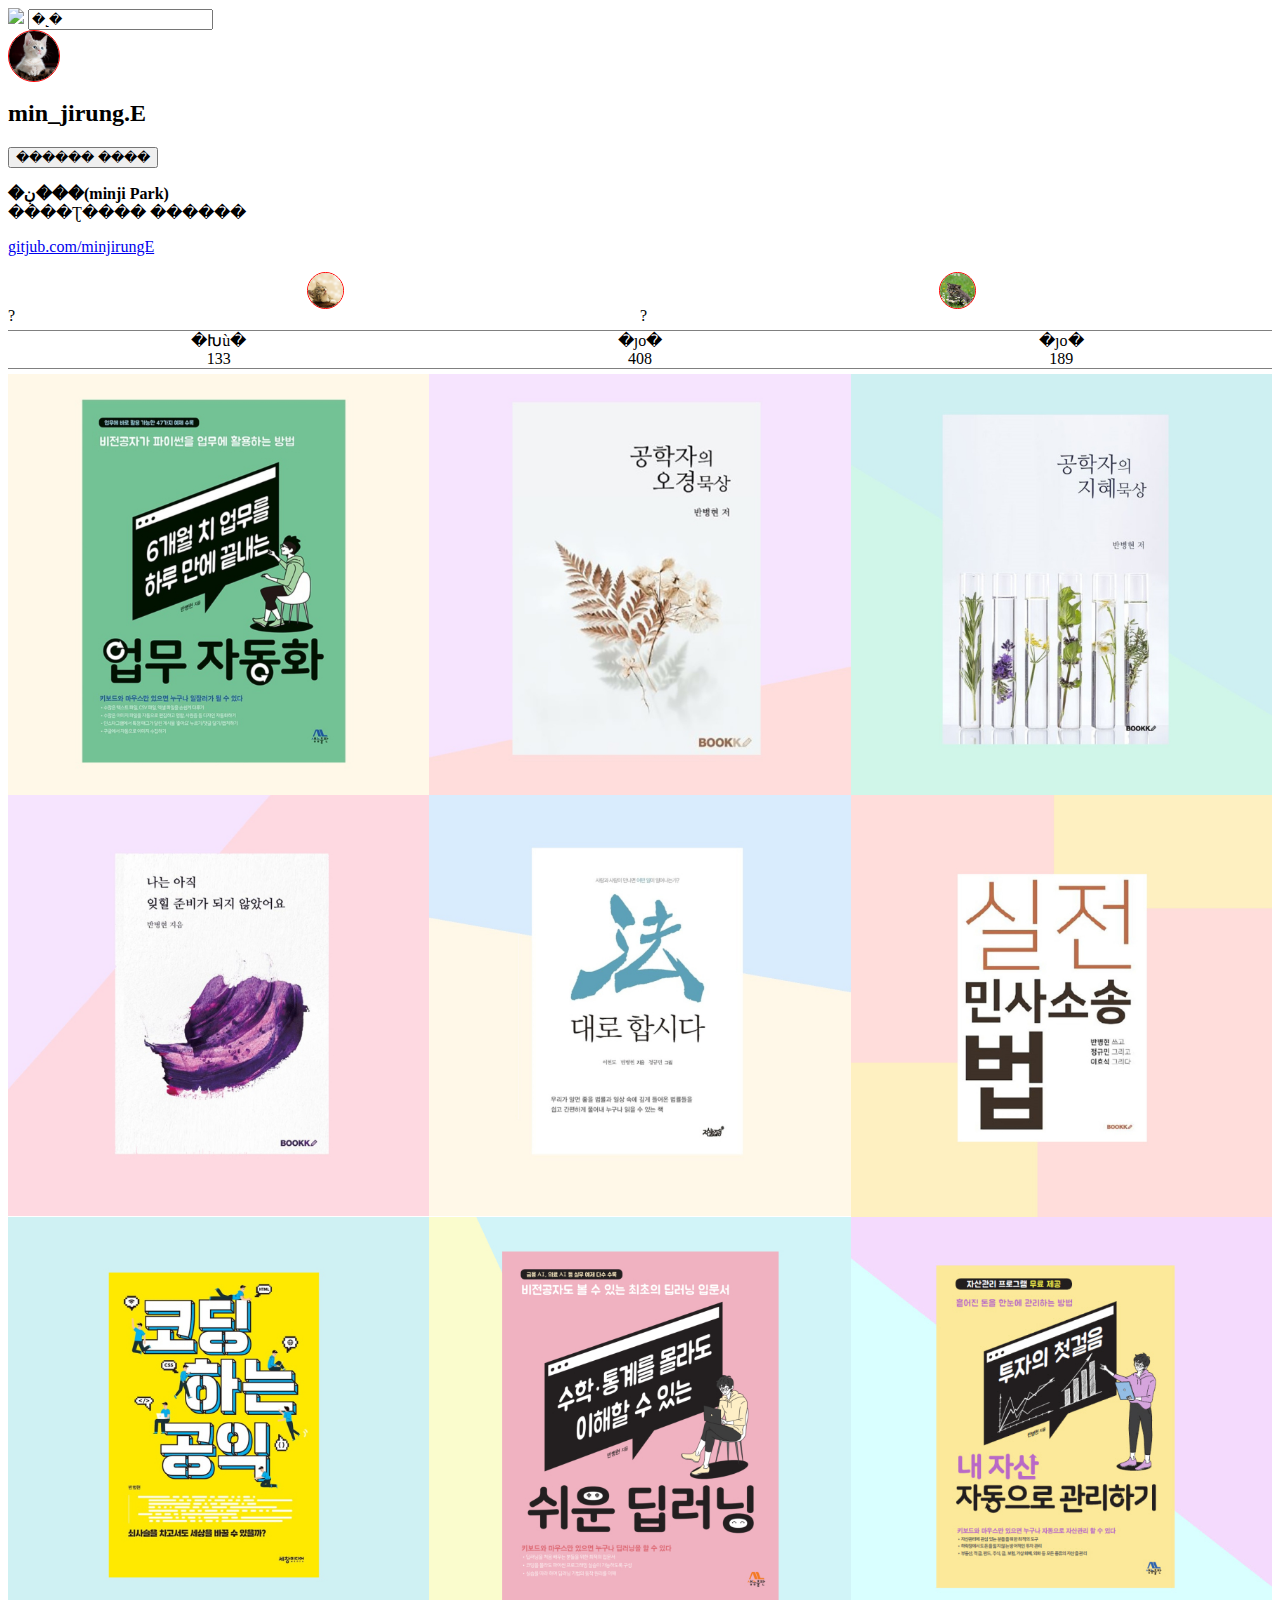
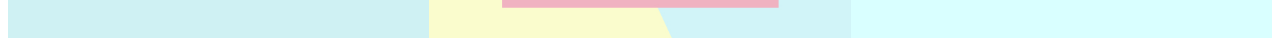
==== index.html @ 5f0a6bd3 "디테일 추가" ====
<html>
    <head>
        <link href="style.css" rel="stylesheet">
        <style>
            .circle_pic{
                border: solid red 1px;
                border-radius: 50%;
            
                width: 100%;
                height: 100%;
                object-fit: cover;
            }
            
            #profile_pic{
                width: 50px;
                height: 50px;
            }
            
            .highlight_pic{
                width: 35px;
                height: 35px;
            
                margin-left:auto;
                margin-right:auto;
            }
            
            #highlight_area{
                display:grid;
                grid-template-columns: 1fr 1fr;
            }
            </style>
    </head>
    <body>
        <div>
            <img src="https://www.instagram.com/static/images/web/mobile_nav_type_logo-2x.png/1b47f9d0e595.png"/>
            <input type="search" value="�˻�"/>
        </div>
        <div id="profile">
            <div id="profile_pic">
                <img class="circle_pic" src="image/profile.jpg"/>
            </div>
            <div>
                <h2>min_jirung.E</h2>
                <button>������ ����</button>
            </div>
        </div>
        <div>
            <p>
                <strong>
                �ڹ���(minji Park)<br/>
                </strong>
                ����Ʈ���� ������
            </p>
            <p>
                <a href="https://github.com/minjirungE">
                    gitjub.com/minjirungE
                </a>
            </p>
        </div>
        <div id="highlight_area">
            <div class="highlight">
                <div class="highlight_pic">
                    <img class="circle_pic" src="image/hl 1.jpg"/>
                </div>
                <div>
                    ?
                </div>
            </div>
            <div class="highlight">
                <div class="highlight_pic">
                    <img class="circle_pic" src="image/hl 2.jpg"/>
                </div>
                <div>
                    ?
                </div>
            </div>
        </div>
        <div id="stat_bar">
            <div class="stat">
                �Խù�<br/>
                133
            </div>
            <div class="stat">
                �ȷο�<br/>
                408
            </div>
            <div class="stat">
                �ȷο�<br/>
                189
            </div>
        </div>
        <div>

        </div>
        <div>
            <div class="thumnail_grid">
            <img src="image/thumnails/1.jpg" class="thumnail"/>
            <img src="image/thumnails/2.jpg" class="thumnail"/>
            <img src="image/thumnails/3.jpg" class="thumnail"/>
            </div>
            <div class="thumnail_grid">
            <img src="image/thumnails/4.jpg" class="thumnail"/>
            <img src="image/thumnails/5.jpg" class="thumnail"/>
            <img src="image/thumnails/6.jpg" class="thumnail"/>
            </div>
            <div class="thumnail_grid">
            <img src="image/thumnails/7.jpg" class="thumnail"/>
            <img src="image/thumnails/8.jpg" class="thumnail"/>
            <img src="image/thumnails/9.jpg" class="thumnail"/>
            </div>
        </div>
    </body>
</html>
---- style.css ----
<style>

    .circle_pic{
        border: solid red 1px;
        border-radius: 50%;

        width: 100%;
        height: 100%;
        object-fit: cover;
    }

    #profile_pic{
        width: 50px;
        height: 50px;
    }

    .highlight_pic{
        width: 35px;
        height: 35px;

        margin-left:auto;
        margin-right:auto;
    }

    #highlight_area{
        display:grid;
        grid-template-columns: 1fr 1fr;
    }

    .thumnail_grid{
        display:grid;
        grid-template-columns:1fr 1fr 1fr;
        }
    .thumnail{
        width:100%;
    }

    #stat_bar{
        display:grid;
        grid-template-columns: 1fr 1fr 1fr;

        border-top: 1px solid gray;
        border-bottom: 1px solid gray;

        margin-bottom:5px;
        margin-top:5px;
    }
    .stat{
        text-align:center;
    }

</style>
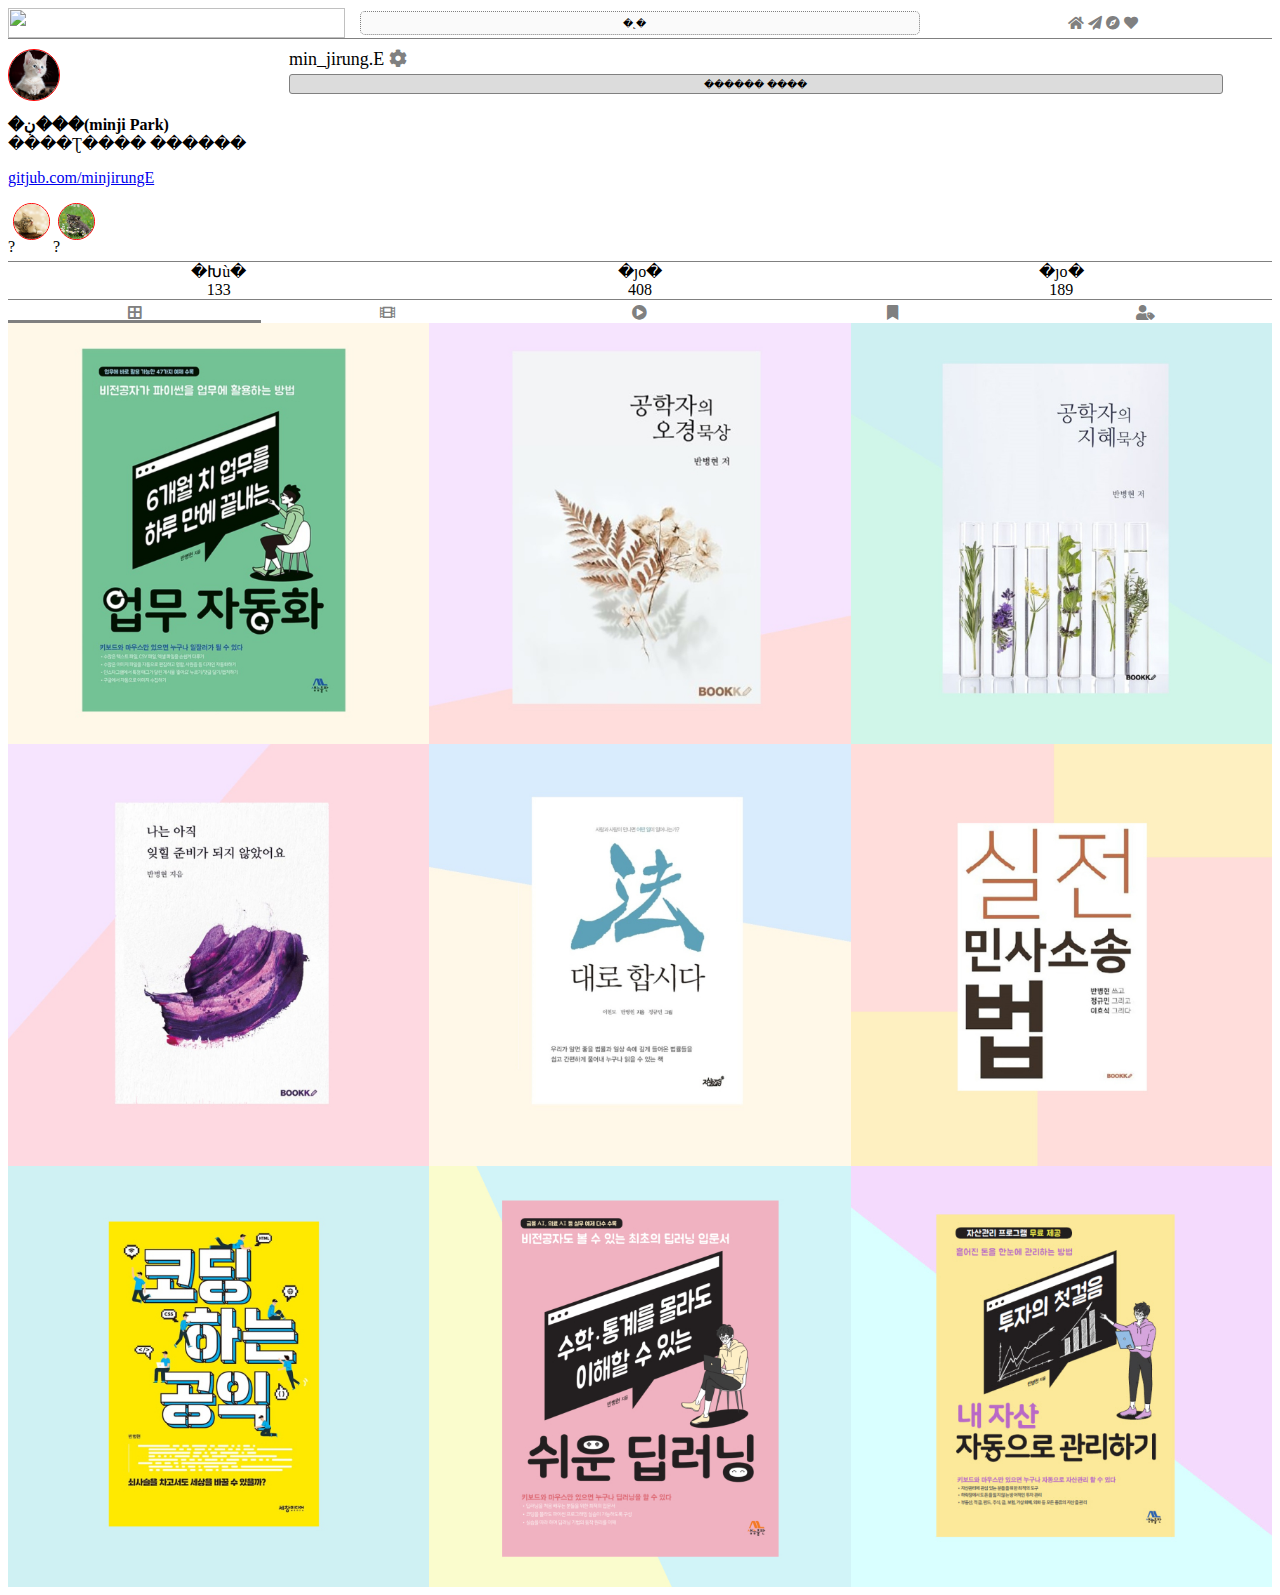
==== commit 51b2e4cb: "정적 인스타그램 페이지 완성" ====
--- a/index.html
+++ b/index.html
@@ -1,46 +1,28 @@
 <html>
     <head>
         <link href="style.css" rel="stylesheet">
-        <style>
-            .circle_pic{
-                border: solid red 1px;
-                border-radius: 50%;
-            
-                width: 100%;
-                height: 100%;
-                object-fit: cover;
-            }
-            
-            #profile_pic{
-                width: 50px;
-                height: 50px;
-            }
-            
-            .highlight_pic{
-                width: 35px;
-                height: 35px;
-            
-                margin-left:auto;
-                margin-right:auto;
-            }
-            
-            #highlight_area{
-                display:grid;
-                grid-template-columns: 1fr 1fr;
-            }
-            </style>
+        <link href="https://pro.fontawesome.com/releases/v5.10.0/css/all.css" rel="stylesheet">
     </head>
     <body>
-        <div>
+        <div id="top">
             <img src="https://www.instagram.com/static/images/web/mobile_nav_type_logo-2x.png/1b47f9d0e595.png"/>
             <input type="search" value="�˻�"/>
+            <div>
+                <i class="fas fa-home"></i>
+                <i class="fas fa-paper-plane"></i>
+                <i class="fas fa-compass"></i>
+                <i class="fas fa-heart"></i>
+            </div>
         </div>
         <div id="profile">
             <div id="profile_pic">
                 <img class="circle_pic" src="image/profile.jpg"/>
             </div>
-            <div>
-                <h2>min_jirung.E</h2>
+            <div id="profile_info">
+                <div id="id">
+                    min_jirung.E
+                    <i class="fas fa-cog"></i>
+                </div>
                 <button>������ ����</button>
             </div>
         </div>
@@ -74,6 +56,8 @@
                     ?
                 </div>
             </div>
+            <div></div>
+
         </div>
         <div id="stat_bar">
             <div class="stat">
@@ -89,7 +73,22 @@
                 189
             </div>
         </div>
-        <div>
+        <div id="sub_icons">
+            <div class="selected">
+                <i class="fas fa-border-all"></i>   
+            </div>
+            <div>
+                <i class="fas fa-film"></i>
+            </div>
+            <div>
+                <i class="fas fa-play-circle"></i>
+            </div>
+            <div>
+                <i class="fas fa-bookmark"></i>
+            </div>
+            <div>
+                <i class="fas fa-user-tag"></i>
+            </div>
 
         </div>
         <div>
--- a/style.css
+++ b/style.css
@@ -1,30 +1,56 @@
-<style>
 
     .circle_pic{
         border: solid red 1px;
         border-radius: 50%;
-
+    
         width: 100%;
         height: 100%;
         object-fit: cover;
     }
-
+    
     #profile_pic{
         width: 50px;
         height: 50px;
     }
-
+    
     .highlight_pic{
         width: 35px;
         height: 35px;
-
+    
         margin-left:auto;
         margin-right:auto;
     }
-
+    
     #highlight_area{
         display:grid;
-        grid-template-columns: 1fr 1fr;
+        grid-template-columns: 45px 45px 1fr;
+    }
+    
+
+    #profile{
+        display:grid;
+        grid-template-columns: 1fr 3.5fr;
+    }
+
+    #profile_info{
+        display:grid;
+        grid-template-rows: 1fr 1fr;
+        
+        height: 50px;
+    }
+    #id{
+        font-size: 18px;
+        font-weight:100;
+    }
+
+    button{
+        height: 80%;
+        width:95%;
+
+        font-size:10px;
+        background-color: gainsboro;
+        border: solid gray 1px;
+        border-radius: 3px;
     }
 
     .thumnail_grid{
@@ -49,4 +75,66 @@
         text-align:center;
     }
 
-</style>+    #top{
+        display:grid;
+        grid-template-columns: 4fr 7fr 4fr;
+        height: 30px;
+
+        border-bottom: solid gray 0.1px;
+        margin-bottom: 10px;
+    }
+
+    #top img{
+        margin-left:auto;
+        margin-right: auto;
+
+        height: 100%;
+        object-fit:contain;
+    }
+
+    #top input{
+        height: 80%;
+        width:95%;
+
+        margin-left: auto;
+        margin-right: auto;
+        margin-top: auto;
+        margin-bottom: auto;
+
+        text-align: center;
+        background-color: rgb(250,250,250);
+
+        border-radius: 5px;
+        border: dotted gray 1px;
+
+        font-size: 10px;
+        font-weight: 100;
+    }
+
+    i{
+        color: gray;
+    }
+
+    #top i{
+        font-size:14px;
+    }
+
+    #top div{
+        text-align:center;
+        padding-top: 6px;
+    }
+
+    #sub_icons{
+        display:grid;
+        grid-template-columns: 1fr 1fr 1fr 1fr 1fr;
+
+        text-align: center;
+        font-size: 15px;
+
+        heignt: 30px;
+    }
+
+    .selected{
+        border-bottom: solid gray 3px;
+    }
+
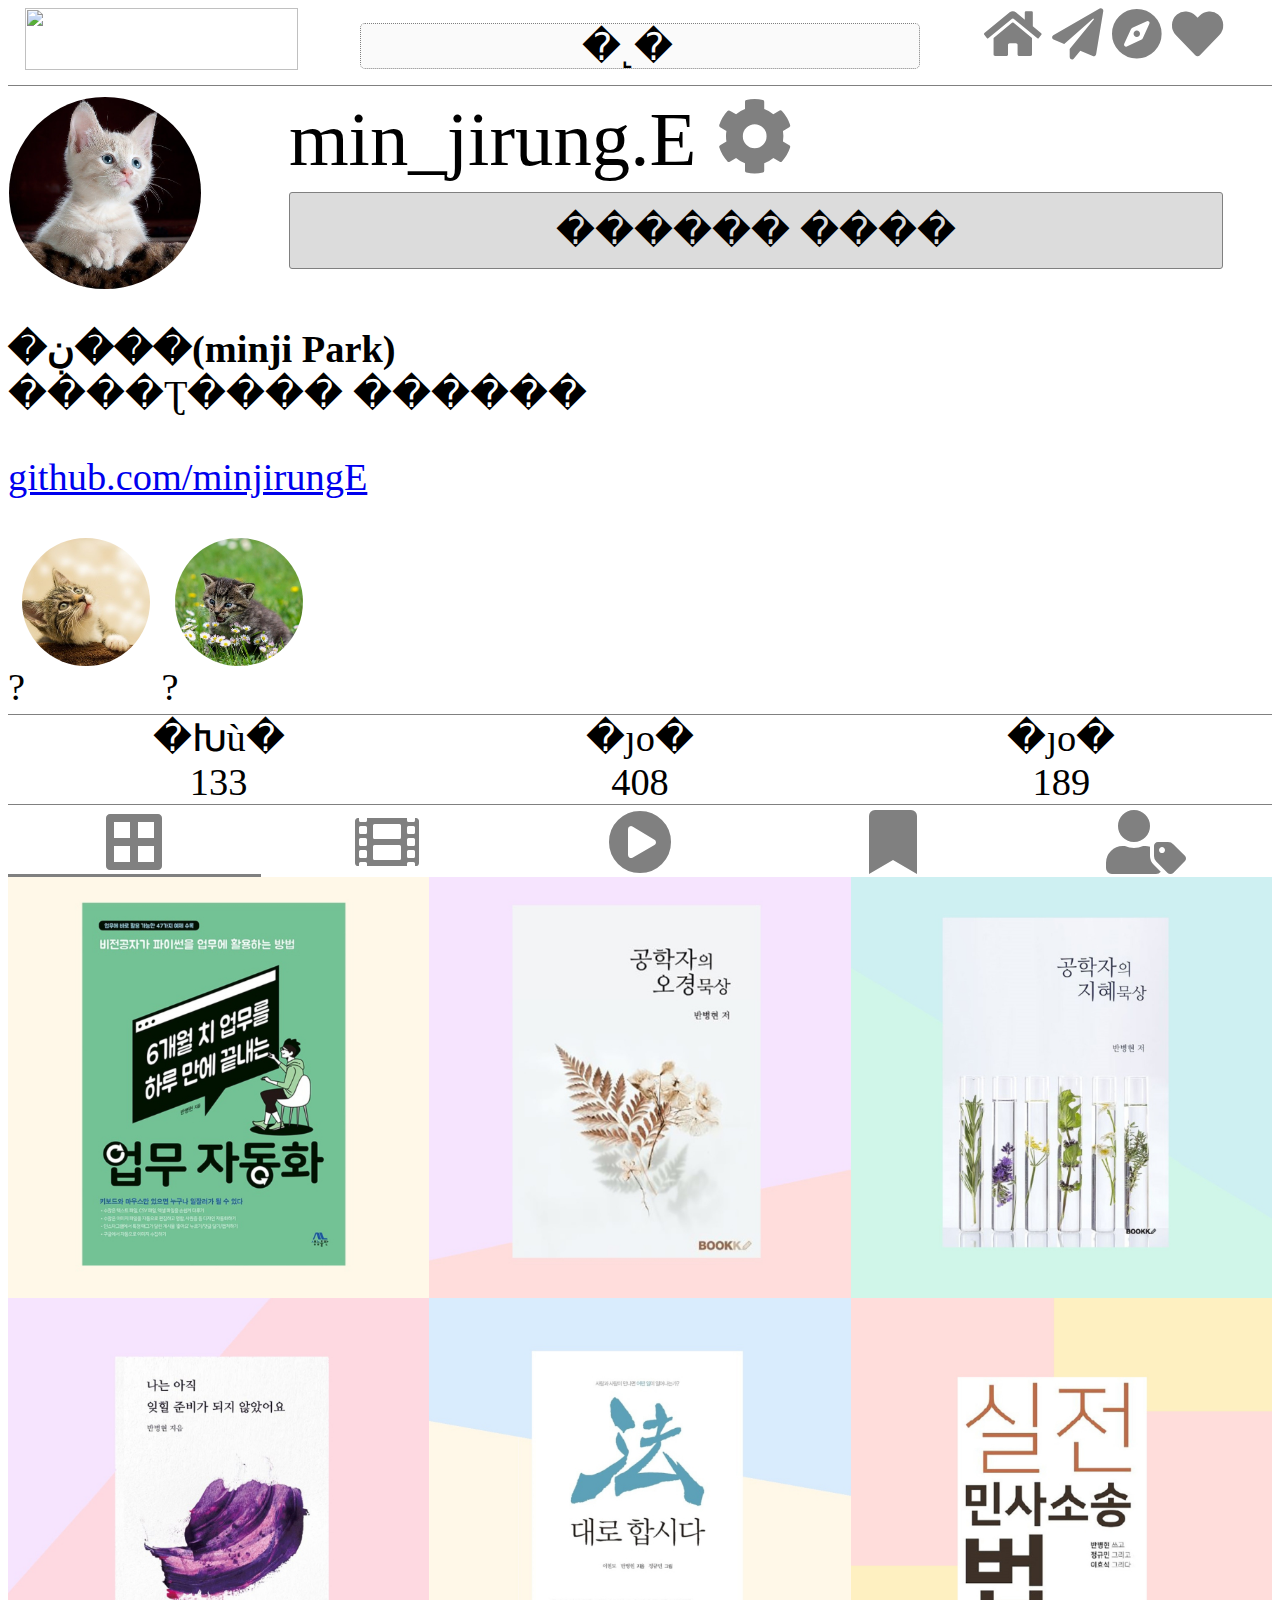
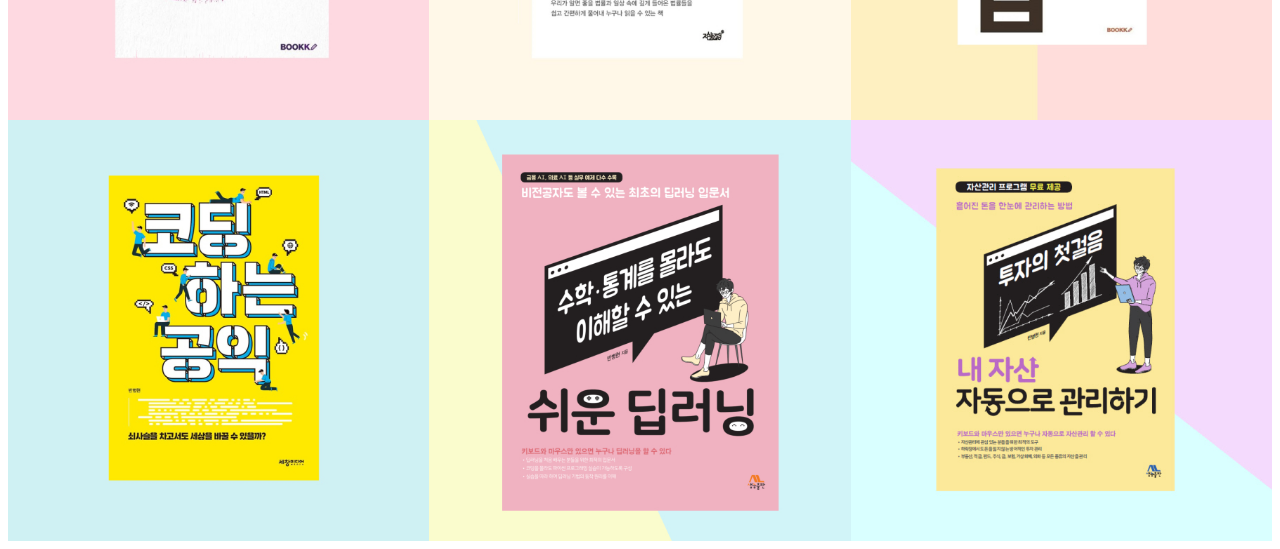
==== commit 6b12e376: "이모지 왜 안뀔까" ====
--- a/index.html
+++ b/index.html
@@ -35,7 +35,7 @@
             </p>
             <p>
                 <a href="https://github.com/minjirungE">
-                    gitjub.com/minjirungE
+                    github.com/minjirungE
                 </a>
             </p>
         </div>
--- a/style.css
+++ b/style.css
@@ -1,6 +1,9 @@
-
+    body{
+        font-size: 3vw;
+    }
+    
     .circle_pic{
-        border: solid red 1px;
+        border: solid white 1px;
         border-radius: 50%;
     
         width: 100%;
@@ -9,13 +12,13 @@
     }
     
     #profile_pic{
-        width: 50px;
-        height: 50px;
+        width: 15vw;
+        height: 15vw;
     }
     
     .highlight_pic{
-        width: 35px;
-        height: 35px;
+        width: 10vw;
+        height: 10vw;
     
         margin-left:auto;
         margin-right:auto;
@@ -23,7 +26,7 @@
     
     #highlight_area{
         display:grid;
-        grid-template-columns: 45px 45px 1fr;
+        grid-template-columns: 12vw 12vw 1fr;
     }
     
 
@@ -36,10 +39,11 @@
         display:grid;
         grid-template-rows: 1fr 1fr;
         
-        height: 50px;
+        height: 15vw;
     }
+
     #id{
-        font-size: 18px;
+        font-size: 6vw;
         font-weight:100;
     }
 
@@ -47,7 +51,7 @@
         height: 80%;
         width:95%;
 
-        font-size:10px;
+        font-size:3vw;
         background-color: gainsboro;
         border: solid gray 1px;
         border-radius: 3px;
@@ -78,7 +82,8 @@
     #top{
         display:grid;
         grid-template-columns: 4fr 7fr 4fr;
-        height: 30px;
+        height: 6vw;
+        min-height: 6vw;
 
         border-bottom: solid gray 0.1px;
         margin-bottom: 10px;
@@ -88,12 +93,12 @@
         margin-left:auto;
         margin-right: auto;
 
-        height: 100%;
+        height: 90%;
         object-fit:contain;
     }
 
     #top input{
-        height: 80%;
+        height: 60%;
         width:95%;
 
         margin-left: auto;
@@ -107,7 +112,7 @@
         border-radius: 5px;
         border: dotted gray 1px;
 
-        font-size: 10px;
+        font-size: 3vw;
         font-weight: 100;
     }
 
@@ -116,12 +121,12 @@
     }
 
     #top i{
-        font-size:14px;
+        font-size:4vw;
     }
 
     #top div{
-        text-align:center;
-        padding-top: 6px;
+        text-align: center;
+        
     }
 
     #sub_icons{
@@ -129,9 +134,9 @@
         grid-template-columns: 1fr 1fr 1fr 1fr 1fr;
 
         text-align: center;
-        font-size: 15px;
+        font-size: 5vw;
 
-        heignt: 30px;
+        heignt: 8vw;
     }
 
     .selected{
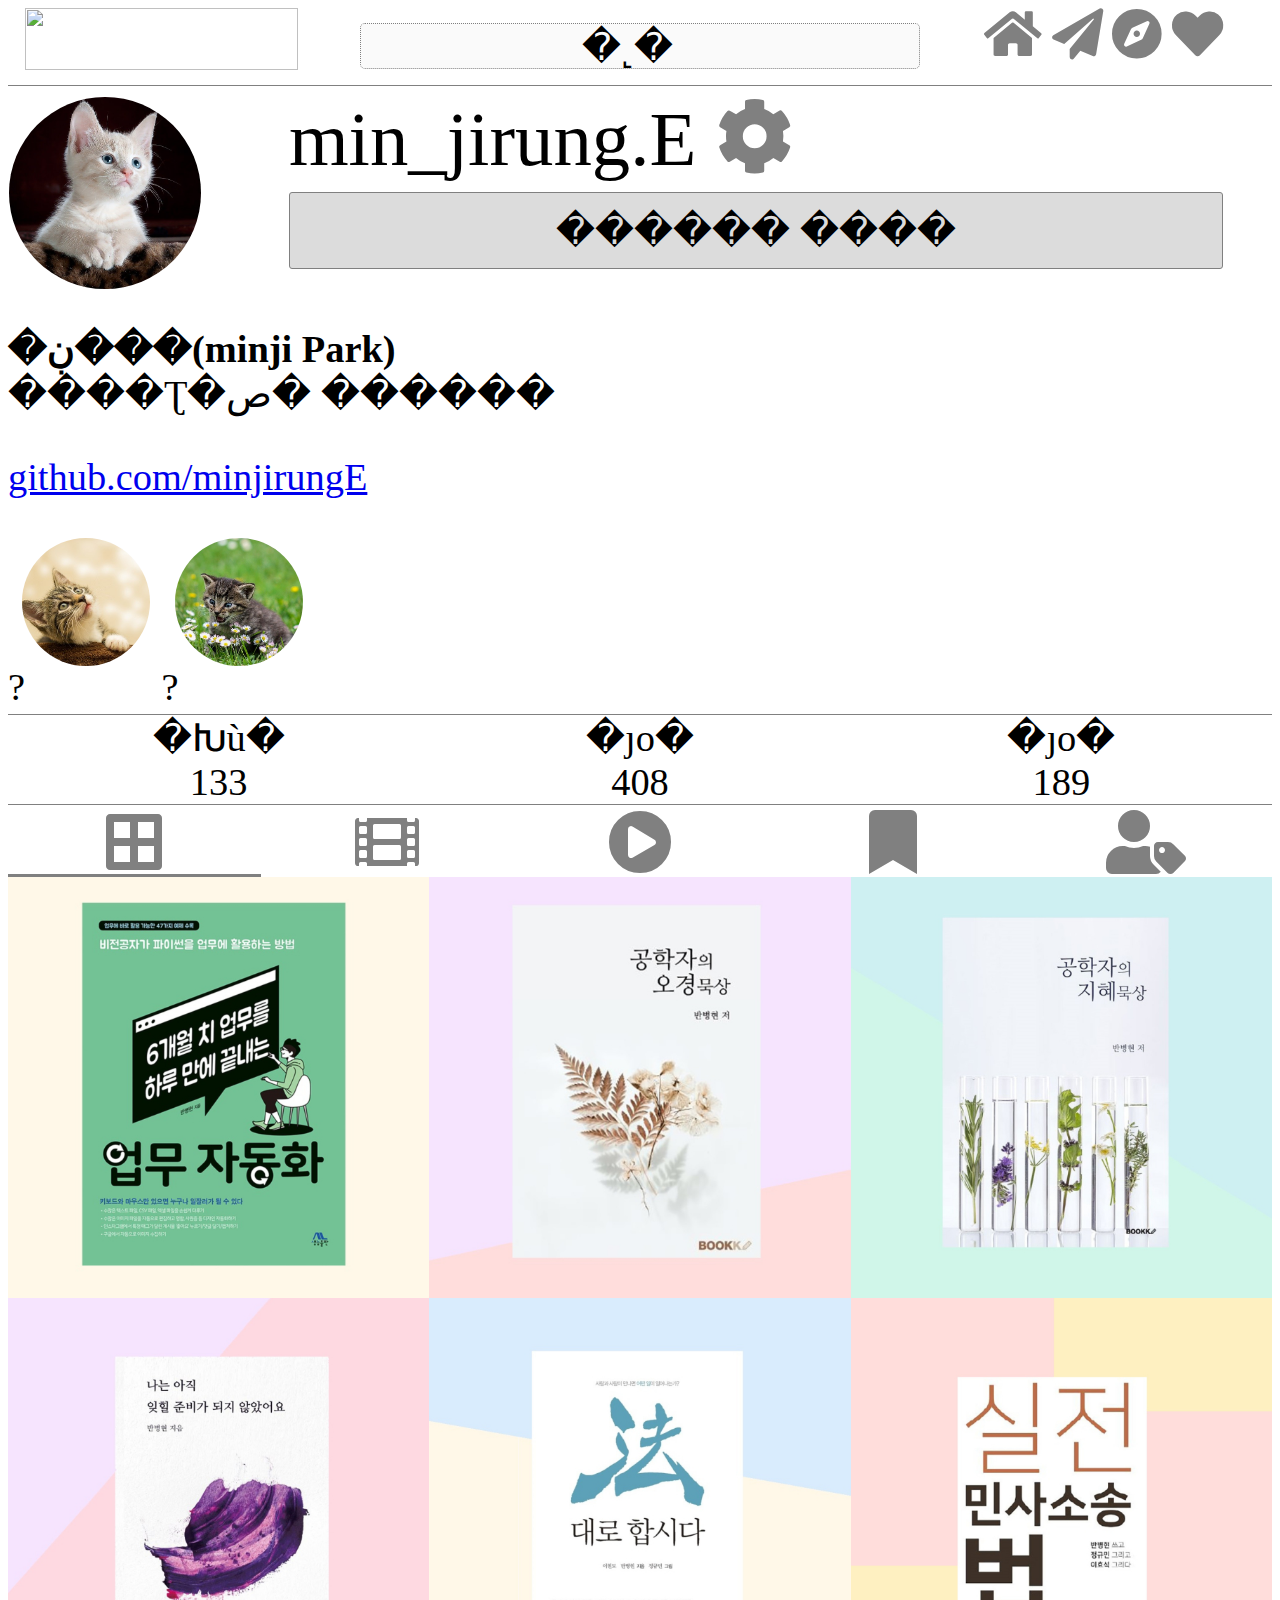
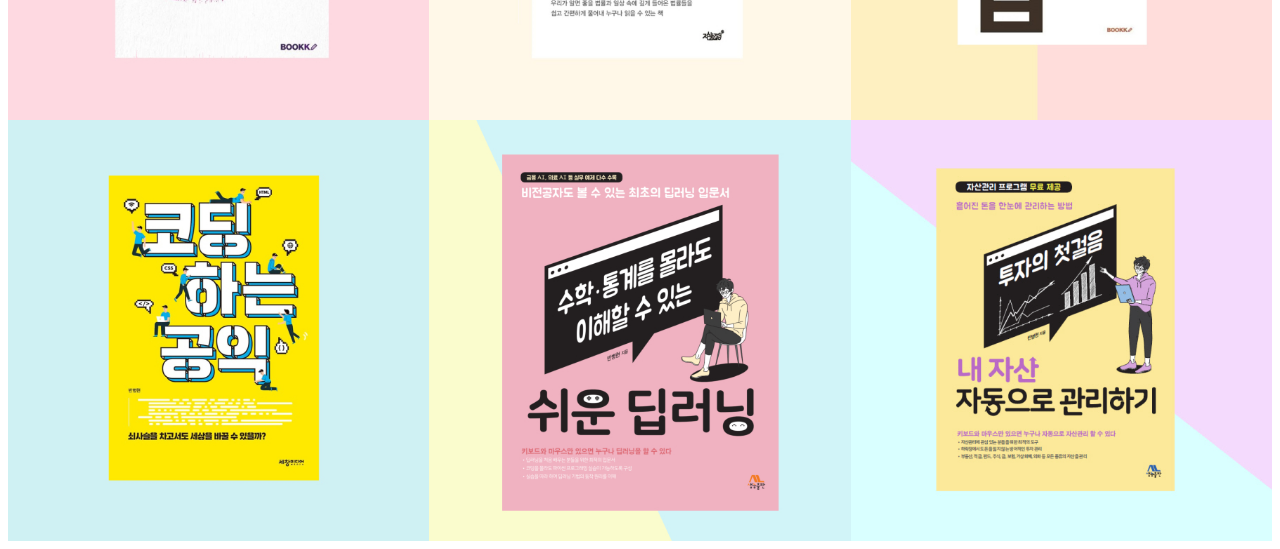
==== commit e8440f83: "." ====
--- a/index.html
+++ b/index.html
@@ -2,8 +2,12 @@
     <head>
         <link href="style.css" rel="stylesheet">
         <link href="https://pro.fontawesome.com/releases/v5.10.0/css/all.css" rel="stylesheet">
+        <script src="script.js"></script>
     </head>
     <body>
+        <script>
+            alert("������ ù��° ����Ʈ�� ���Ű� ȯ���մϴ�~~!!")
+        </script>
         <div id="top">
             <img src="https://www.instagram.com/static/images/web/mobile_nav_type_logo-2x.png/1b47f9d0e595.png"/>
             <input type="search" value="�˻�"/>
@@ -20,7 +24,7 @@
             </div>
             <div id="profile_info">
                 <div id="id">
-                    min_jirung.E
+                    <span>min_jirung.E</span>
                     <i class="fas fa-cog"></i>
                 </div>
                 <button>������ ����</button>
@@ -28,12 +32,14 @@
         </div>
         <div>
             <p>
-                <strong>
-                �ڹ���(minji Park)<br/>
-                </strong>
-                ����Ʈ���� ������
+                <strong id="userInfo">
+                �ڹ���(minji Park)
+                </strong><br/>
+                <span id="summary">
+                ����Ʈ�ص� ������
+                </span>
             </p>
-            <p>
+            <p id="profileDetail">
                 <a href="https://github.com/minjirungE">
                     github.com/minjirungE
                 </a>
